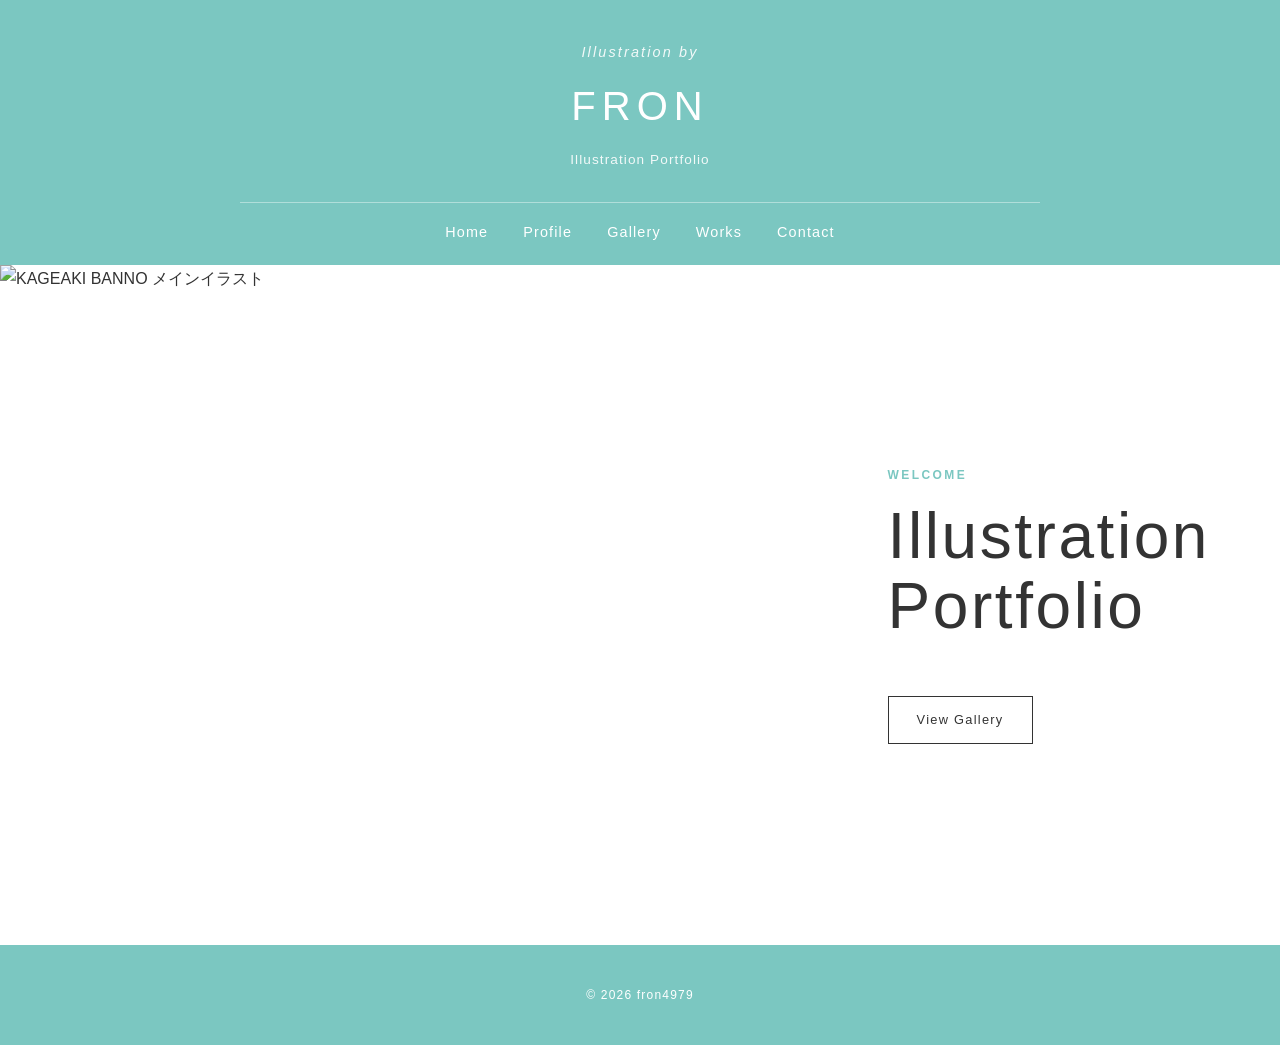
==== index.html @ 04e5e993 "Add files via upload" ====
<!DOCTYPE html>
<html lang="ja">
<head>
    <meta charset="UTF-8">
    <meta name="viewport" content="width=device-width, initial-scale=1.0">
    <title>FRON | Home</title>
    <link rel="stylesheet" href="style.css">
</head>

<body>

<header class="site-header">

    <div class="header-inner">
        <p class="header-sub-title">Illustration by</p>
        <h1 class="site-title">FRON</h1>
        <p class="header-description">
            Illustration Portfolio
        </p>
    </div>

    <nav class="site-nav">
        <ul>
            <li><a href="index.html">Home</a></li>
            <li><a href="profile.html">Profile</a></li>
            <li><a href="gallery.html">Gallery</a></li>
            <li><a href="works.html">Works</a></li>
            <li><a href="contact.html">Contact</a></li>
        </ul>
    </nav>

</header>


<main>

    <section class="home-section">

        <div class="home-image">
            <img src="image15.jpg" alt="KAGEAKI BANNO メインイラスト">
        </div>

        <div class="home-content">

            <p class="section-label">WELCOME</p>

            <h2>
                Illustration<br>
                Portfolio
            </h2>

            <p>
            
            </p>

            <a href="gallery.html" class="more-button">
                View Gallery
            </a>

        </div>

    </section>

</main>


<footer class="site-footer">
    <p>© 2026 fron4979</p>
</footer>

</body>
</html>
---- style.css ----
/* =========================
   RESET
========================= */

* {
    margin: 0;
    padding: 0;
    box-sizing: border-box;
}

html {
    scroll-behavior: smooth;
}

body {
    font-family:
        "Helvetica Neue",
        Arial,
        "Hiragino Kaku Gothic ProN",
        "Yu Gothic",
        sans-serif;

    background: #ffffff;
    color: #333333;
    line-height: 1.7;
}

img {
    max-width: 100%;
    height: auto;
    display: block;
}

a {
    text-decoration: none;
    color: inherit;
}


/* =========================
   HEADER
========================= */

.site-header {
    background: #7bc7c1;
    color: #ffffff;
    text-align: center;
    padding: 40px 20px 20px;
}

.header-sub-title {
    font-style: italic;
    font-size: 0.9rem;
    letter-spacing: 0.15em;
    opacity: 0.9;
}

.site-title {
    margin: 8px 0;
    font-size: 2.5rem;
    font-weight: 500;
    letter-spacing: 0.15em;
}

.header-description {
    font-size: 0.85rem;
    letter-spacing: 0.08em;
    opacity: 0.9;
}


/* =========================
   NAVIGATION
========================= */

.site-nav {
    margin-top: 30px;
}

.site-nav ul {
    display: flex;
    justify-content: center;
    gap: 35px;

    list-style: none;

    max-width: 800px;
    margin: 0 auto;

    padding-top: 15px;

    border-top:
        1px solid
        rgba(255, 255, 255, 0.4);
}

.site-nav a {
    position: relative;

    font-size: 0.9rem;
    letter-spacing: 0.08em;

    transition:
        opacity 0.3s ease;
}

.site-nav a::after {
    content: "";

    position: absolute;

    left: 0;
    bottom: -5px;

    width: 0;
    height: 1px;

    background: #ffffff;

    transition:
        width 0.3s ease;
}

.site-nav a:hover {
    opacity: 0.8;
}

.site-nav a:hover::after {
    width: 100%;
}


/* =========================
   COMMON PAGE
========================= */

.page-container {
    width: min(1100px, 90%);
    margin: 0 auto;

    padding: 100px 0;
}

.section-heading {
    margin-bottom: 70px;
}

.section-label {
    color: #7bc7c1;

    font-size: 0.75rem;
    font-weight: bold;

    letter-spacing: 0.2em;
}

.section-heading h2 {
    margin-top: 8px;

    font-size: 2.5rem;
    font-weight: 400;

    letter-spacing: 0.08em;
}


/* =========================
   HOME
========================= */

.home-section {
    min-height: calc(100vh - 220px);

    display: grid;
    grid-template-columns: 1.3fr 0.7fr;
}

.home-image {
    overflow: hidden;
}

.home-image img {
    width: 100%;
    height: 100%;

    object-fit: cover;
}

.home-content {
    display: flex;
    flex-direction: column;
    justify-content: center;

    padding: 70px;
}

.home-content h2 {
    margin: 15px 0 25px;

    font-size: clamp(2.5rem, 5vw, 5rem);
    line-height: 1.1;

    font-weight: 400;
    letter-spacing: 0.04em;
}

.home-content p:not(.section-label) {
    margin-bottom: 30px;

    color: #666666;
}


/* =========================
   BUTTON
========================= */

.more-button {
    display: inline-block;

    width: fit-content;

    padding: 12px 28px;

    border: 1px solid #333333;

    font-size: 0.8rem;
    letter-spacing: 0.1em;

    transition:
        background 0.3s ease,
        color 0.3s ease;
}

.more-button:hover {
    background: #333333;
    color: #ffffff;
}


/* =========================
   PROFILE
========================= */

.profile-content {
    display: grid;
    grid-template-columns: 400px 1fr;
    gap: 80px;

    align-items: center;
}

.profile-image {
    overflow: hidden;
}

.profile-image img {
    width: 100%;
}

.profile-text h3 {
    font-size: 1.7rem;
    font-weight: 500;

    letter-spacing: 0.08em;
}

.profile-role {
    margin: 5px 0 30px;

    color: #7bc7c1;
    font-size: 0.85rem;
}

.profile-text > p:not(.profile-role) {
    margin-bottom: 20px;
    color: #555555;
}

.profile-data {
    margin-top: 35px;
}

.profile-data div {
    display: flex;

    padding: 12px 0;

    border-bottom: 1px solid #eeeeee;
}

.profile-data dt {
    width: 120px;

    color: #7bc7c1;

    font-size: 0.8rem;
    letter-spacing: 0.1em;
}

.profile-data dd {
    color: #555555;
    font-size: 0.9rem;
}

.profile-sns {
    display: flex;
    gap: 25px;

    margin-top: 35px;
}

.profile-sns a {
    padding-bottom: 4px;

    border-bottom: 1px solid #333333;

    font-size: 0.85rem;

    transition: color 0.3s;
}

.profile-sns a:hover {
    color: #7bc7c1;
}


/* =========================
   GALLERY
========================= */

.gallery-category {
    margin-bottom: 90px;
}

.gallery-category h3 {
    margin-bottom: 25px;

    font-size: 1.2rem;
    font-weight: 400;

    letter-spacing: 0.08em;
}

.gallery-grid {
    columns: 3;
    column-gap: 15px;
}

.gallery-item {
    position: relative;

    break-inside: avoid;

    margin-bottom: 15px;

    overflow: hidden;

    cursor: pointer;
}

.gallery-item img {
    width: 100%;

    transition:
        transform 0.5s ease;
}

.gallery-item:hover img {
    transform: scale(1.03);
}

.overlay {
    position: absolute;

    inset: 0;

    display: flex;
    justify-content: center;
    align-items: center;

    background: rgba(255, 255, 255, 0.35);

    opacity: 0;

    transition:
        opacity 0.3s ease;
    pointer-events: none;
}

.gallery-item:hover .overlay {
    opacity: 1;
}

.overlay span {
    padding: 8px 20px;

    background: #ffffff;

    font-size: 0.75rem;
    letter-spacing: 0.15em;
}


/* =========================
   LIGHTBOX
========================= */

.lightbox {
    display: none;

    position: fixed;

    inset: 0;

    z-index: 1000;

    justify-content: center;
    align-items: center;

    padding: 40px;

    background: rgba(0, 0, 0, 0.9);
}

.lightbox-content {
    max-width: 90vw;
    max-height: 90vh;

    object-fit: contain;
}

.lightbox-close {
    position: absolute;

    top: 20px;
    right: 30px;

    border: none;

    background: none;

    color: #ffffff;

    font-size: 45px;

    font-weight: 200;

    cursor: pointer;
}


/* =========================
   WORKS
========================= */

.works-list {
    display: flex;
    flex-direction: column;

    gap: 100px;
}

.work-item {
    display: grid;
    grid-template-columns: 1fr 1fr;
    gap: 70px;

    align-items: center;
}

.work-image {
    overflow: hidden;
}

.work-image img {
    width: 100%;
}

.work-category {
    margin-bottom: 10px;

    color: #7bc7c1;

    font-size: 0.75rem;
    letter-spacing: 0.15em;
}

.work-info h3 {
    margin-bottom: 20px;

    font-size: 1.8rem;
    font-weight: 400;
}

.work-info > p:not(.work-category) {
    margin-bottom: 30px;

    color: #555555;
}

.work-info dl div {
    display: flex;

    padding: 8px 0;

    border-bottom: 1px solid #eeeeee;
}

.work-info dt {
    width: 80px;

    color: #7bc7c1;

    font-size: 0.75rem;
}

.work-info dd {
    font-size: 0.85rem;
}


/* =========================
   CONTACT
========================= */

.contact-content {
    max-width: 700px;
}

.contact-content > p {
    margin-bottom: 50px;

    color: #555555;
}

.contact-links {
    display: flex;
    flex-direction: column;

    border-top: 1px solid #dddddd;
}

.contact-links a {
    display: flex;
    justify-content: space-between;

    padding: 22px 10px;

    border-bottom: 1px solid #dddddd;

    transition:
        background 0.3s ease,
        padding 0.3s ease;
}

.contact-links a:hover {
    background: #f5fbfa;
    padding-left: 20px;
}

.contact-links span {
    color: #7bc7c1;

    font-size: 0.8rem;
    letter-spacing: 0.1em;
}


/* =========================
   FOOTER
========================= */

.site-footer {
    padding: 40px 20px;

    background: #7bc7c1;

    color: #ffffff;

    text-align: center;

    font-size: 0.75rem;
    letter-spacing: 0.1em;
}


/* =========================
   MOBILE
========================= */

@media (max-width: 768px) {

    .site-header {
        padding-top: 30px;
    }

    .site-title {
        font-size: 1.8rem;
    }

    .site-nav ul {
        gap: 15px;
        flex-wrap: wrap;
    }

    .site-nav a {
        font-size: 0.8rem;
    }


    .home-section {
        display: flex;
        flex-direction: column;
    }

    .home-image {
        height: 60vh;
    }

    .home-content {
        padding: 60px 8%;
    }


    .page-container {
        width: 88%;
        padding: 70px 0;
    }

    .section-heading {
        margin-bottom: 45px;
    }

    .section-heading h2 {
        font-size: 2rem;
    }


    .profile-content {
        grid-template-columns: 1fr;
        gap: 40px;
    }


    .gallery-grid {
        columns: 2;
        column-gap: 10px;
    }

    .gallery-item {
        margin-bottom: 10px;
    }


    .work-item {
        grid-template-columns: 1fr;
        gap: 35px;
    }


    .contact-links a {
        flex-direction: column;
        gap: 5px;
    }

}
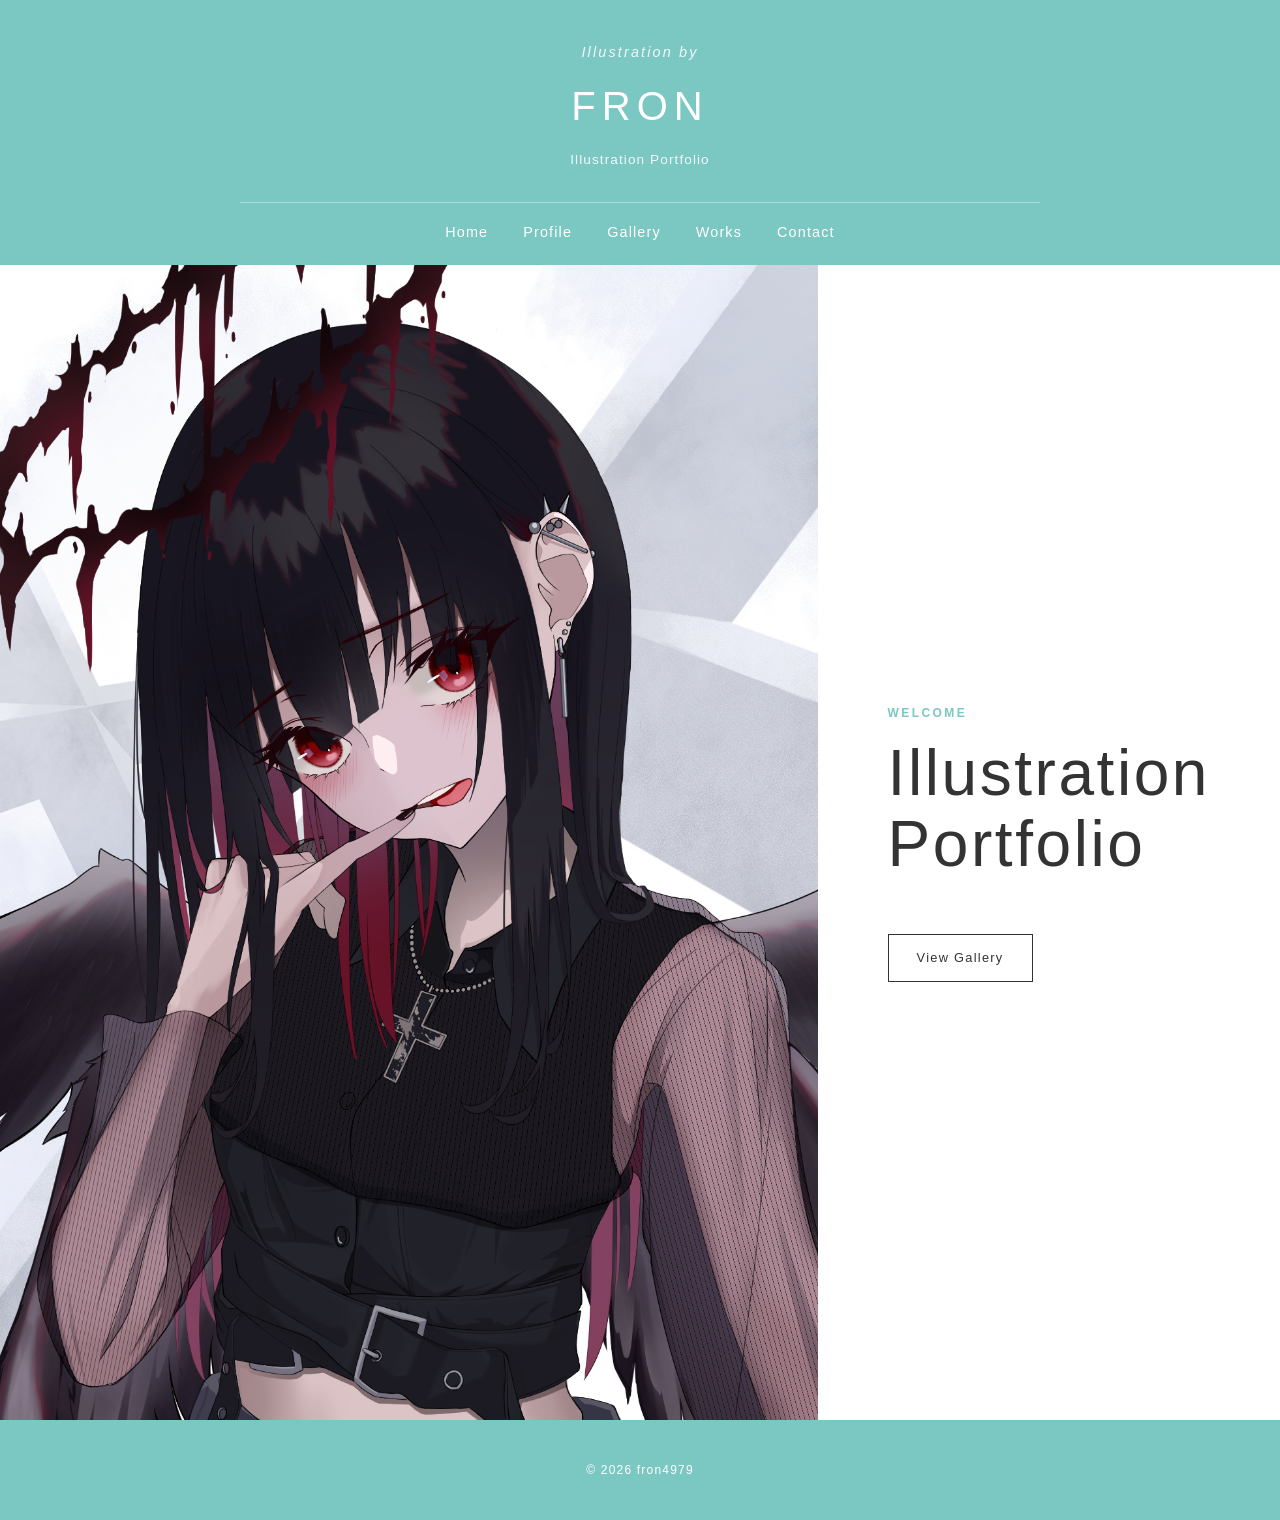
==== commit a2e28bf4: "Add files via upload" ====
--- a/index.html
+++ b/index.html
@@ -38,7 +38,7 @@
     <section class="home-section">
 
         <div class="home-image">
-            <img src="image15.jpg" alt="KAGEAKI BANNO メインイラスト">
+            <img src="image15.jpg" alt="FRON メインイラスト">
         </div>
 
         <div class="home-content">
